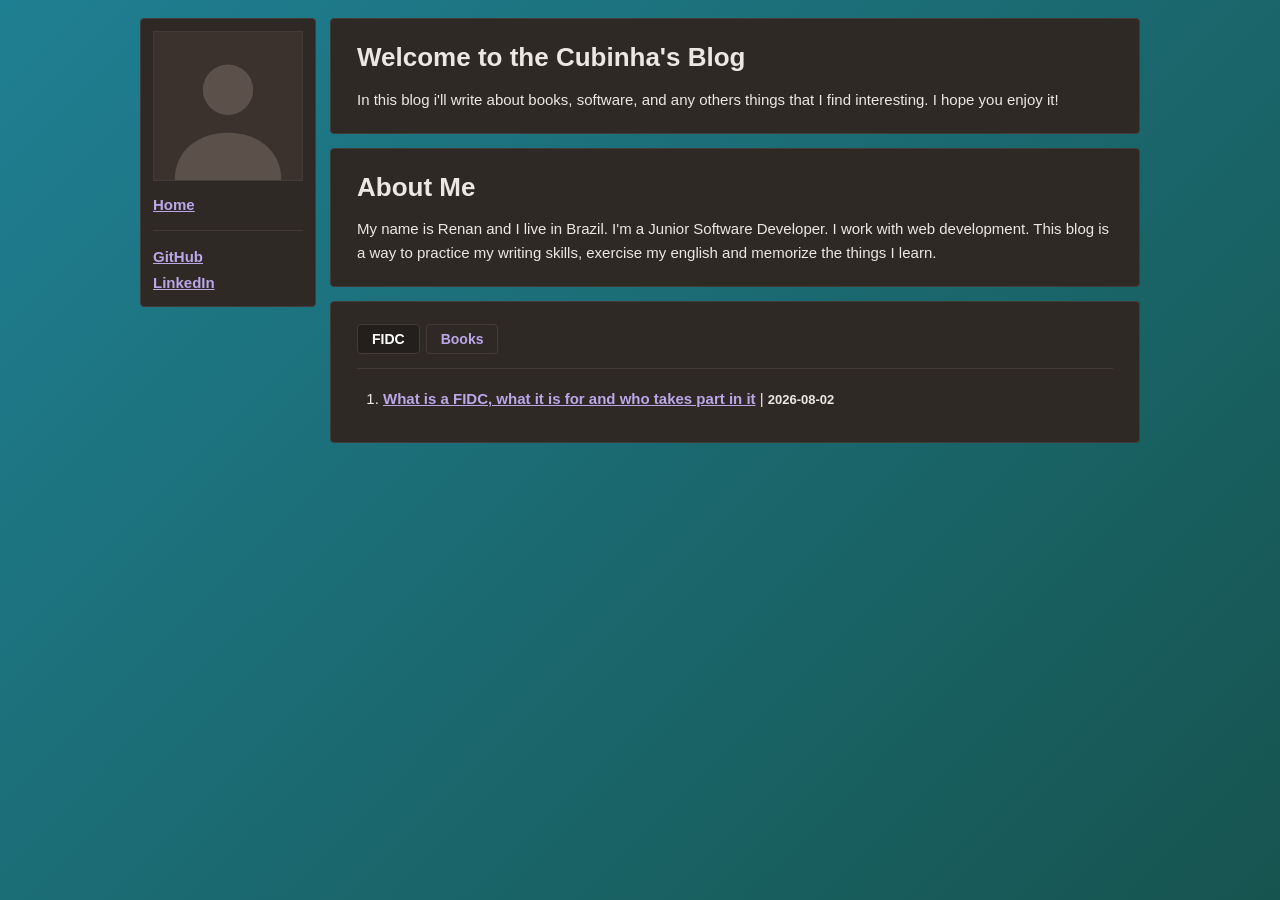
==== index.html @ 1f59b3d7 "Estrutura inicial do blog Blog estatico em HTML, CSS e JS puros, sem build e sem dependencia. Posts " ====
<!DOCTYPE html>
<html lang="en">
<head>
  <meta charset="utf-8">
  <meta name="viewport" content="width=device-width, initial-scale=1">
  <title>Graxa Veia</title>
  <meta name="description" content="Blog about books, software and the credit market.">
  <link rel="stylesheet" href="css/estilos.css">
</head>
<body data-raiz="">

  <div class="layout">

    <blog-barra-lateral></blog-barra-lateral>

    <div class="conteudo">

      <!-- Apresentacao -->
      <section class="painel">
        <h1>Welcome to the Cubinha's Blog</h1>
        <p>
          In this blog i'll write about books, software, and any others things that I find interesting. I hope you enjoy it!
        </p>
      </section>
      <section class="painel">
        <h1>About Me</h1>
        <p>
          My name is Renan and I live in Brazil. I'm a Junior Software Developer.
          I work with web development. This blog is a way to practice my writing skills, exercise my 
          english and memorize the things I learn.
        </p>
      </section>
      <!-- Filtro de conteudo + secoes -->
      <section class="painel">
        <blog-filtro></blog-filtro>

        <div data-secao="FIDC">
          <blog-lista-posts secao="FIDC"></blog-lista-posts>
        </div>

        <div data-secao="Books" hidden>
          <blog-lista-posts secao="Books"></blog-lista-posts>
        </div>
      </section>

    </div>
  </div>

  <script src="js/dados-posts.js"></script>
  <script src="js/componentes.js"></script>
</body>
</html>
---- css/estilos.css ----
/* ==========================================================================
   BLOG - ESTILOS
   Layout simples: barra lateral fixa + paineis de conteudo sobre fundo gradiente.
   Para trocar a identidade visual, altere apenas o bloco :root.
   ========================================================================== */

:root {
  --cor-fundo-inicio: #1f7f92;
  --cor-fundo-fim: #16544f;
  --cor-painel: #2f2926;
  --cor-borda: #443b36;
  --cor-texto: #ebe8e4;
  --cor-texto-suave: #a89f97;
  --cor-link: #b9a7e8;
  --cor-link-visitado: #a996d8;

  --fonte: Arial, Helvetica, "Segoe UI", sans-serif;
  --fonte-mono: Consolas, "Liberation Mono", Menlo, monospace;

  --largura-lateral: 176px;
  --largura-total: 1000px;
  --raio: 4px;
}

* {
  box-sizing: border-box;
}

body {
  margin: 0;
  padding: 18px;
  min-height: 100vh;
  background: linear-gradient(135deg, var(--cor-fundo-inicio), var(--cor-fundo-fim));
  background-attachment: fixed;
  color: var(--cor-texto);
  font-family: var(--fonte);
  font-size: 15px;
  line-height: 1.55;
}

/* --------------------------------------------------------------------------
   LAYOUT
   -------------------------------------------------------------------------- */
.layout {
  display: flex;
  align-items: flex-start;
  gap: 14px;
  max-width: var(--largura-total);
  margin-inline: auto;
}

.conteudo {
  display: flex;
  flex-direction: column;
  gap: 14px;
  flex: 1;
  min-width: 0;
}

/* Painel: a caixa escura usada em tudo */
.painel {
  background-color: var(--cor-painel);
  border: 1px solid var(--cor-borda);
  border-radius: var(--raio);
  padding: 22px 26px;
}

@media (max-width: 720px) {
  .layout {
    flex-direction: column;
  }

  .barra-lateral {
    width: 100%;
    position: static;
  }
}

/* --------------------------------------------------------------------------
   TIPOGRAFIA
   -------------------------------------------------------------------------- */
h1, h2, h3 {
  margin: 0 0 14px;
  line-height: 1.25;
}

h1 { font-size: 26px; }
h2 { font-size: 20px; margin-top: 26px; }
h3 { font-size: 17px; margin-top: 22px; }

p {
  margin: 0 0 14px;
}

p:last-child,
ul:last-child,
ol:last-child {
  margin-bottom: 0;
}

a {
  color: var(--cor-link);
  text-decoration: underline;
}

a:visited {
  color: var(--cor-link-visitado);
}

a:hover {
  color: #ffffff;
}

code {
  font-family: var(--fonte-mono);
  font-size: 0.9em;
  background-color: rgba(0, 0, 0, 0.25);
  padding: 1px 4px;
  border-radius: 3px;
}

pre {
  background-color: rgba(0, 0, 0, 0.25);
  border: 1px solid var(--cor-borda);
  border-radius: var(--raio);
  padding: 12px 14px;
  overflow-x: auto;
  font-family: var(--fonte-mono);
  font-size: 13px;
}

pre code {
  background: none;
  padding: 0;
}

blockquote {
  margin: 18px 0;
  padding-left: 14px;
  border-left: 3px solid var(--cor-borda);
  color: var(--cor-texto-suave);
}

hr {
  border: 0;
  border-top: 1px solid var(--cor-borda);
  margin: 14px 0;
}

img {
  max-width: 100%;
  height: auto;
}

.texto-suave {
  color: var(--cor-texto-suave);
}

/* --------------------------------------------------------------------------
   COMPONENTE: BARRA LATERAL
   -------------------------------------------------------------------------- */
.barra-lateral {
  width: var(--largura-lateral);
  flex-shrink: 0;
  position: sticky;
  top: 18px;
  padding: 12px;
}

.barra-lateral__avatar {
  display: block;
  width: 100%;
  border: 1px solid var(--cor-borda);
  margin-bottom: 12px;
}

.barra-lateral__lista {
  list-style: none;
  margin: 0;
  padding: 0;
  font-weight: bold;
}

.barra-lateral__lista li + li {
  margin-top: 2px;
}

/* --------------------------------------------------------------------------
   COMPONENTE: FILTRO (abas de conteudo)
   -------------------------------------------------------------------------- */
.filtro {
  display: flex;
  flex-wrap: wrap;
  gap: 6px;
  margin-bottom: 18px;
  padding-bottom: 14px;
  border-bottom: 1px solid var(--cor-borda);
}

.filtro__item {
  font-family: inherit;
  font-size: 14px;
  font-weight: bold;
  color: var(--cor-link);
  background: transparent;
  border: 1px solid var(--cor-borda);
  border-radius: var(--raio);
  padding: 6px 14px;
  cursor: pointer;
}

.filtro__item:hover {
  color: #ffffff;
}

.filtro__item.esta-ativo {
  color: #ffffff;
  background-color: rgba(0, 0, 0, 0.25);
}

/* --------------------------------------------------------------------------
   COMPONENTE: LISTA DE POSTS
   -------------------------------------------------------------------------- */
.lista-posts {
  margin: 0;
  padding-left: 26px;
}

.lista-posts li {
  margin-bottom: 10px;
}

.lista-posts a {
  font-weight: bold;
}

.lista-posts time {
  font-size: 13px;
  font-weight: bold;
}

/* --------------------------------------------------------------------------
   COMPONENTE: POST
   -------------------------------------------------------------------------- */
.post__meta {
  margin: -6px 0 20px;
  font-size: 13px;
  color: var(--cor-texto-suave);
}

.post__voltar {
  font-size: 13px;
}
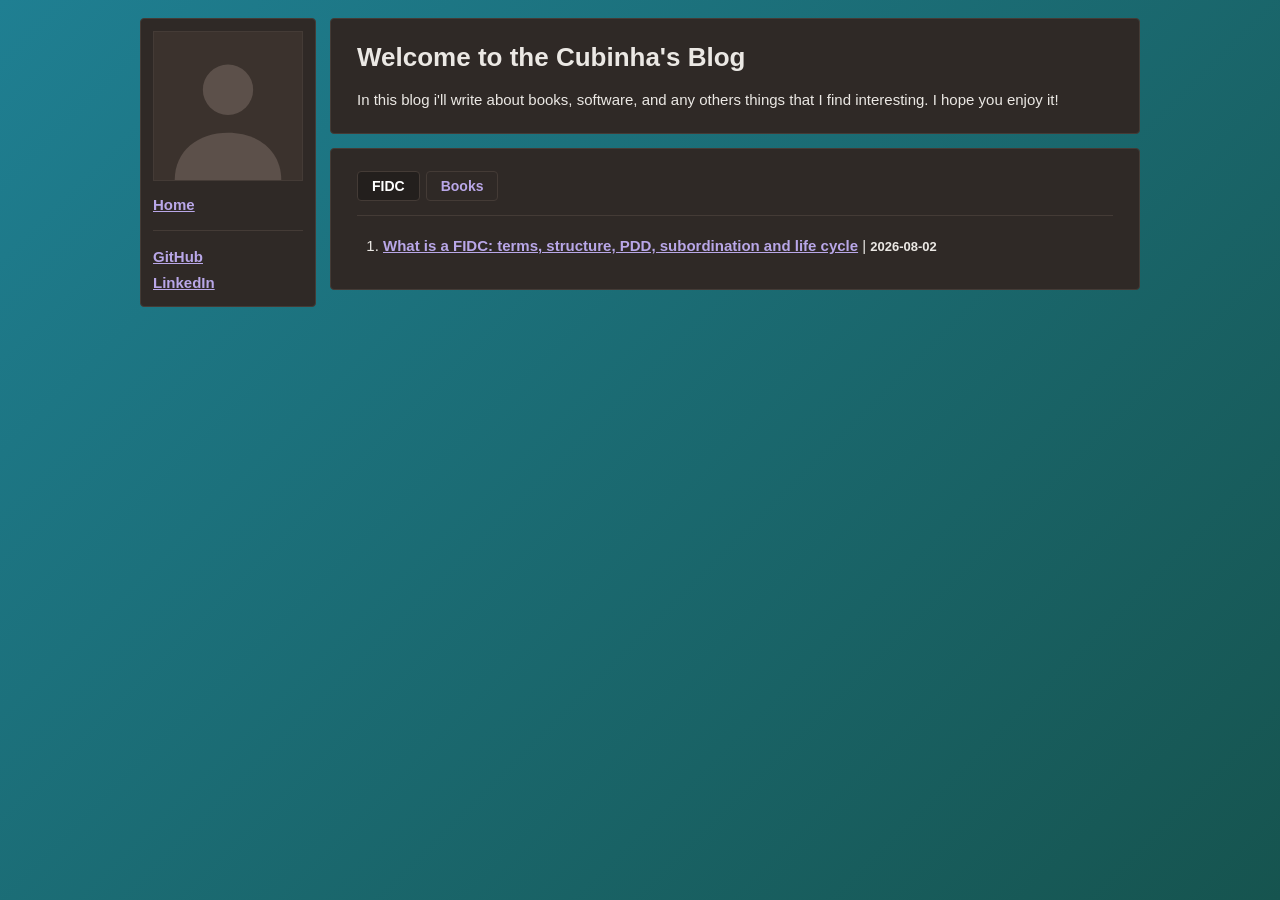
==== commit 8edf9ddb: "coisinha" ====
--- a/index.html
+++ b/index.html
@@ -22,14 +22,6 @@
           In this blog i'll write about books, software, and any others things that I find interesting. I hope you enjoy it!
         </p>
       </section>
-      <section class="painel">
-        <h1>About Me</h1>
-        <p>
-          My name is Renan and I live in Brazil. I'm a Junior Software Developer.
-          I work with web development. This blog is a way to practice my writing skills, exercise my 
-          english and memorize the things I learn.
-        </p>
-      </section>
       <!-- Filtro de conteudo + secoes -->
       <section class="painel">
         <blog-filtro></blog-filtro>
--- a/css/estilos.css
+++ b/css/estilos.css
@@ -240,6 +240,33 @@
 }
 
 /* --------------------------------------------------------------------------
+   COMPONENTE: TABELA
+   Envolva a tabela em .tabela-rolagem para ela rolar sozinha no celular.
+   -------------------------------------------------------------------------- */
+.tabela-rolagem {
+  overflow-x: auto;
+  margin-bottom: 14px;
+}
+
+.tabela {
+  width: 100%;
+  border-collapse: collapse;
+  font-size: 14px;
+}
+
+.tabela th,
+.tabela td {
+  border: 1px solid var(--cor-borda);
+  padding: 8px 10px;
+  text-align: left;
+  vertical-align: top;
+}
+
+.tabela th {
+  background-color: rgba(0, 0, 0, 0.25);
+}
+
+/* --------------------------------------------------------------------------
    COMPONENTE: POST
    -------------------------------------------------------------------------- */
 .post__meta {
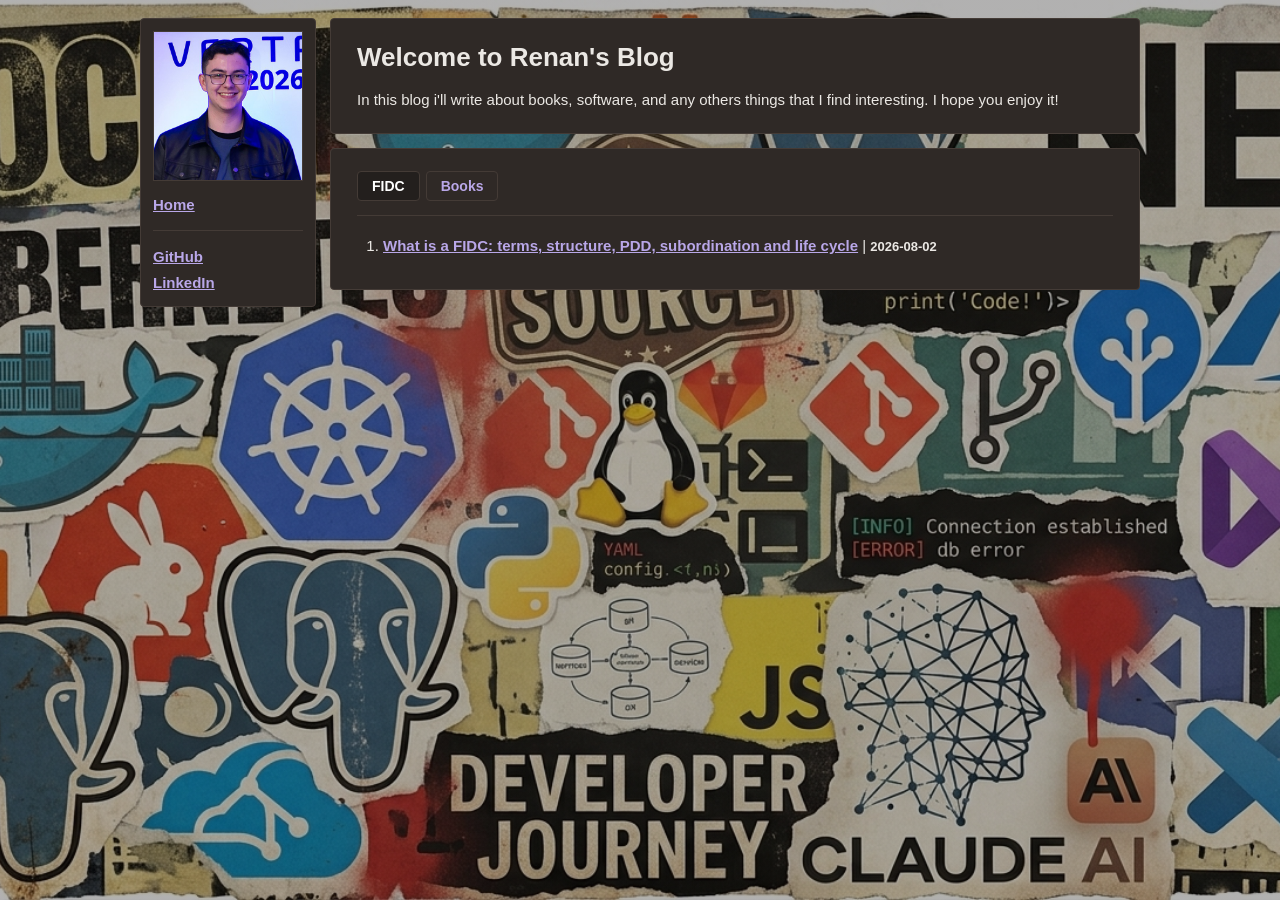
==== commit ef212950: "Renomeia blog para Renan's blog e escreve capitulos 1 e 2 de A Mind for Numbers Co-Authored-By: Clau" ====
--- a/index.html
+++ b/index.html
@@ -3,7 +3,7 @@
 <head>
   <meta charset="utf-8">
   <meta name="viewport" content="width=device-width, initial-scale=1">
-  <title>Graxa Veia</title>
+  <title>Renan's blog</title>
   <meta name="description" content="Blog about books, software and the credit market.">
   <link rel="stylesheet" href="css/estilos.css">
 </head>
@@ -17,7 +17,7 @@
 
       <!-- Apresentacao -->
       <section class="painel">
-        <h1>Welcome to the Cubinha's Blog</h1>
+        <h1>Welcome to Renan's Blog</h1>
         <p>
           In this blog i'll write about books, software, and any others things that I find interesting. I hope you enjoy it!
         </p>
--- a/css/estilos.css
+++ b/css/estilos.css
@@ -1,6 +1,7 @@
 /* ==========================================================================
    BLOG - ESTILOS
-   Layout simples: barra lateral fixa + paineis de conteudo sobre fundo gradiente.
+   Layout simples: barra lateral fixa + paineis de conteudo opacos sobre uma
+   imagem de fundo fixa (com o gradiente como reserva).
    Para trocar a identidade visual, altere apenas o bloco :root.
    ========================================================================== */
 
@@ -13,6 +14,12 @@
   --cor-texto-suave: #a89f97;
   --cor-link: #b9a7e8;
   --cor-link-visitado: #a996d8;
+
+  /* Plano de fundo: imagem fixa que aparece em volta dos paineis de conteudo.
+     O veu escuro evita que a colagem brigue com o texto; baixe a opacidade de
+     --escurecer-fundo para deixar a imagem mais viva. */
+  --imagem-fundo: url("../imagens/fundo-blog.png");
+  --escurecer-fundo: rgba(14, 12, 11, 0.32);
 
   --fonte: Arial, Helvetica, "Segoe UI", sans-serif;
   --fonte-mono: Consolas, "Liberation Mono", Menlo, monospace;
@@ -38,6 +45,23 @@
   line-height: 1.55;
 }
 
+/* Camada fixa com a imagem de fundo: fica atras do conteudo e na frente do
+   gradiente do body. Usamos um pseudo-elemento em vez de
+   background-attachment: fixed porque o Safari no iOS nao respeita o fixed. */
+body::before {
+  content: "";
+  position: fixed;
+  inset: 0;
+  z-index: -1;
+  background-image:
+    linear-gradient(var(--escurecer-fundo), var(--escurecer-fundo)),
+    var(--imagem-fundo);
+  background-repeat: no-repeat;
+  background-position: center;
+  background-size: cover;
+  pointer-events: none;
+}
+
 /* --------------------------------------------------------------------------
    LAYOUT
    -------------------------------------------------------------------------- */
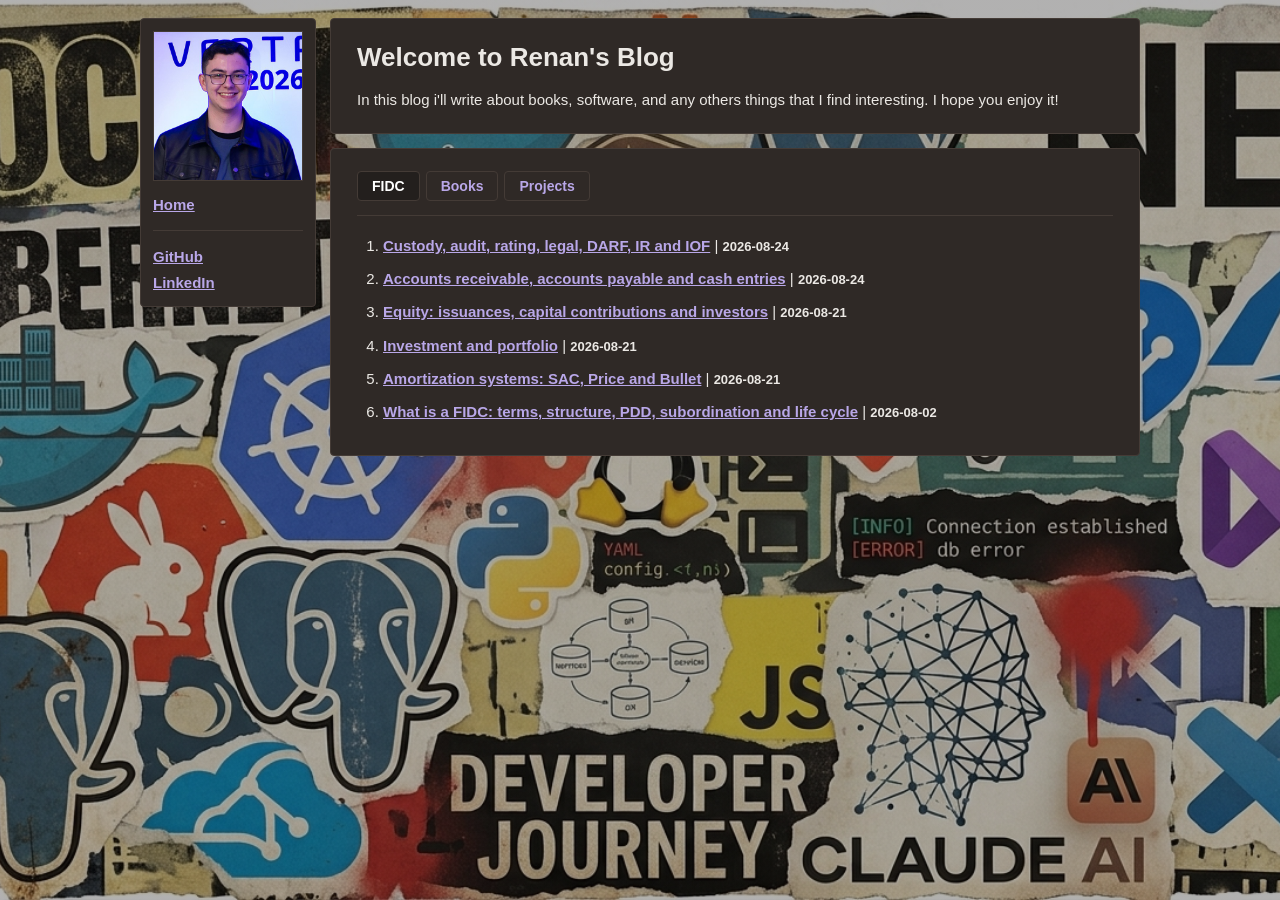
==== commit 69288b5c: "Adiciona aba Projects e post bilingue da balanca de cafe IoT Co-Authored-By: Claude Opus 5.5 <norepl" ====
--- a/index.html
+++ b/index.html
@@ -33,6 +33,10 @@
         <div data-secao="Books" hidden>
           <blog-lista-posts secao="Books"></blog-lista-posts>
         </div>
+
+        <div data-secao="Projects" hidden>
+          <blog-lista-posts secao="Projects"></blog-lista-posts>
+        </div>
       </section>
 
     </div>
--- a/css/estilos.css
+++ b/css/estilos.css
@@ -302,3 +302,11 @@
 .post__voltar {
   font-size: 13px;
 }
+
+/* Data em que cada capitulo foi publicado. Fica logo abaixo do <h2> do
+   capitulo, para que um post antigo com capitulos novos mostre isso. */
+.capitulo__data {
+  margin: -10px 0 16px;
+  font-size: 13px;
+  color: var(--cor-texto-suave);
+}
